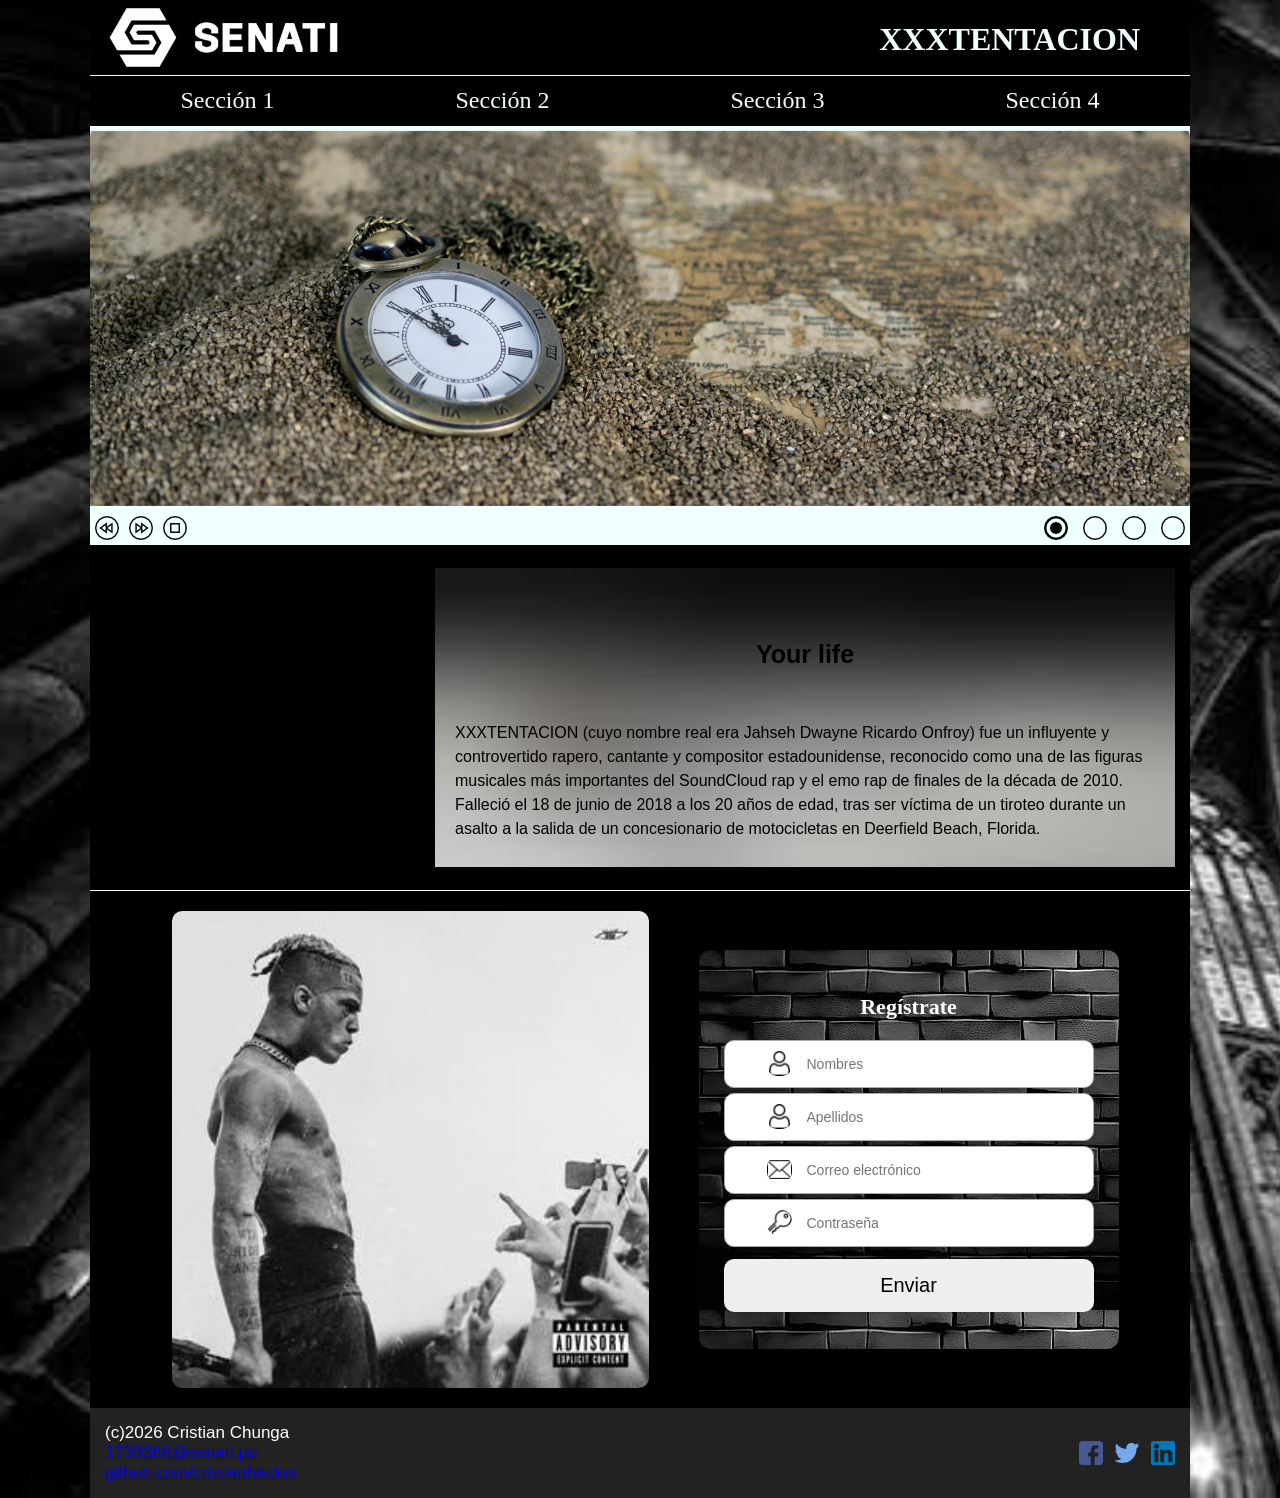
==== informe4/index.html @ c79c8ece "Add files via upload" ====
<!DOCTYPE html>
<html lang="en">
<head>
    <meta charset="UTF-8">
    <meta name="viewport" content="width=device-width, initial-scale=1.0">
    <link rel="stylesheet" href="estilos.css">
    <link rel="stylesheet" href="slider.css">
    <script src="jquery/jquery-3.7.1.js"></script>
    <script src="jquery/jquery.slides.js"></script>
    <script>
         $(function(){
           $(".slides").slidesjs({
             width: 400,
             height: 140,
             
             play: {
                 active: true,
                     // [boolean] Generate the play and stop buttons.
                     // You cannot use your own buttons. Sorry.
                 effect: "fade",
                     // [string] Can be either "slide" or "fade".
                 interval: 3000,
                     // [number] Time spent on each slide in milliseconds.
                 auto: true,
                     // [boolean] Start playing the slideshow on load.
                 swap: true,
                     // [boolean] show/hide stop and play buttons
                 pauseOnHover: true,
                     // [boolean] pause a playing slideshow on hover
                 restartDelay: 2000
                     // [number] restart delay on inactive slideshow
             }
           });
         });
</script>
    <title>informe4</title>
</head>
<body>
    <main>
    <header>
        <div class="logo">
            <img src="img/logo3.png" alt="cargando">
        </div>
        <div >
            <h1>XXXTENTACION</h1>
        </div>
    </header>
    <div class="clear"></div>
    <nav class="menu">
        <ul>
            <li>Sección 1</li>
            <li>Sección 2</li>
            <li>Sección 3</li>
            <li>Sección 4</li>
        </ul>
    </nav>
     <div class="slides" style="overflow: hidden;">
            <img src="img/1.jpg" alt="cargando">
            <img src="img/2.jpg" alt="cargando">
            <img src="img/3.jpg" alt="cargando">
            <img src="img/4.jpg" alt="cargando">
            
            
        </div>
    
    <div class="medio">
   <iframe width="560" height="315" src="https://www.youtube.com/embed/GX8Hg6kWQYI?si=SjoJHhtGorMV17J7?autoplay=1" title="YouTube video player" frameborder="0" allow="accelerometer; autoplay; clipboard-write; encrypted-media; gyroscope; picture-in-picture; web-share" referrerpolicy="strict-origin-when-cross-origin" allowfullscreen></iframe>
    <article>
        <h2>Your life</h2>
        <p>
            XXXTENTACION (cuyo nombre real era Jahseh Dwayne Ricardo Onfroy) fue un influyente y controvertido rapero, cantante y compositor estadounidense, reconocido como una de las figuras musicales más importantes del SoundCloud rap y el emo rap de finales de la década de 2010.
Falleció el 18 de junio de 2018 a los 20 años de edad, tras ser víctima de un tiroteo durante un asalto a la salida de un concesionario de motocicletas en Deerfield Beach, Florida.
        </p>
    </article>

    </div>  
    <div class="clear"></div>
    <div class="medio2">
        <img src="img/xp.jpg">
    
    <section class="formulario">
    <form method="POST" id="formulario">
        

        <h2 >Regístrate</h2>
        <p id="mensaje"></p>
        <div class="entrada">
            <img src="scv/user.png" alt="" >
            <input type="text" name="nombre" id="nombre" placeholder="Nombres" required>
        </div>
        <div class="entrada">
            <img src="scv/user.png" alt="" >
            <input type="text" name="apellido" id="apellido" placeholder="Apellidos" required>
        </div>

        <div class="entrada">
            <img src="scv/sobre.png" alt="" srcset="">
            <input type="email" name="correo" id="correo" placeholder="Correo electrónico" required>
        </div>
        <div class="entrada">
            <img src="scv/clave.png" alt="" srcset="">
            <input type="password" name="clave" id="clave" placeholder="Contraseña" required>
        </div>
        
     
        <p>
            <button id="btnEnviar" class="grabar" type="submit">Enviar</button>
        </p>
    </form>
    </section>
    </div>
    <footer>
        <div class="datosFooter" >
            <p>(c)2026 Cristian Chunga</p>
            <p><a href="mailto:1739368@senati.pe" target="_blank">1739368@senati.pe</a></p>
            <p><a href="https://github.com/cristianhacker/"  target="_blank">github.com/cristianhacker</a></p>
        </div>
        <div class="iconos">
            <a href="https://web.facebook.com/?locale=es_LA&_rdc=1&_rdr#" target="_blank">
                <img src="scv/facebook-svgrepo-com.svg">
            </a>
            <a href="https://x.com/?lang=es">
                <img src="scv/twitter-svgrepo-com.svg" alt="cargando">
            </a>
            <a href="https://pe.linkedin.com/" target="_blank">
                <img src="scv/linkedin-svgrepo-com.svg" alt="cargando" >
            </a>
        </div>
    </footer>
    </main>
    <script src="index.js"></script>
</body>
</html>
---- informe4/estilos.css ----
body{
    margin:0;
    padding: 0;
    min-height: 100vh;
    display: flex;
    justify-content: center;
    align-items: center;
    background-image: url(img/edificios\ \(1\).jpg);
    background-repeat: no-repeat;
    background-size: cover;
    
}
main{
    width: 100%;
    max-width: 1100px;
    min-height: 100vh;
    box-sizing: border-box;
    margin:0;
    padding-top: 0;
    background-color: azure;
font-family: sans-serif;}
header {
    display:flex;
    justify-content:  space-between;
    height: 75px;
background-color: black;}
header, .slides{
    margin-bottom: 0;
}   
h1{
    background-color: black;
    color:azure;
    padding-right: 50px;
    font-family: "font3";
    font-size: 2em;
}
/* Impact, Haettenschweiler, 'Arial Narrow Bold', sans-serif; */

.logo img{
    width: 100%;
    height: 100%;
    object-fit: cover;
}
/* hr{height: 2px;margin:5px;
color:azure} */
.clear{margin:0px;height: 1px;
color:azure}
.menu{
    
    height: 50px;
    background-color: black;
    
}
.menu ul{
    display: flex;
    justify-content:  space-between;
    align-items: center;
    list-style: none;
    margin:0;
    padding: 0;
    width: 100%;
    height: 50px;
    
}
.menu ul li{
    color:azure;
    background-color: black;
    line-height: 48px;
    height: 50px;
    font-family:"font1";
    font-size: 1.5em; 
    text-align: center;
    flex: 1;
    transition: 0.5 ease;

}

.menu ul li:hover{
    background-color: gray;
    transition: 0.5s;
}
.medio{
    background-color:black  ;
    background-repeat: no-repeat;
    background-size: cover;
    display:flex;
    justify-content: center;
    align-items: center;
    gap:30px;
    padding: 15px;

}

.medio article{
    
    background-image: url(img/fond.jpg);
    background-repeat: no-repeat;
    
    background-size: cover;
    
    display: grid;

}
.medio article p{
    color:black;
    line-height: 1.5;
    padding: 10px;
    padding-left: 20px;
    padding-right: 30px;
    
}
.medio article h2{
    padding-top: 7%;
    padding-bottom: 5px;
    text-align: center;
    font-size: 25px;
}

.medio2{
    display: flex;
    justify-content: center;
    align-items: center;
    gap: 30px;
    padding:20px;
     background-color: black;
}
.medio2 img{
    height: auto;
    width: 45%;
    max-width: 500px;
    margin-left: 30px;
    object-fit: cover;
    border-radius: 10px;
    
}
.formulario{
    width: 100%;
    max-width: 420px;
    margin: 20px 20px;
    padding: 25px;
    border-radius: 12px;
    background-image: url(img/fondocab.jpg);
   
    box-sizing: border-box;
    }
    

.formulario h2{
    font-size: 22px;
    text-align: center;
    margin-bottom:20px ;
    color: white;
   
}

.formulario .entrada{
    border: 1px solid #aaa;
    padding: 10px 12px;
    margin-bottom: 15px;
    margin: 5px 0px;
    border-radius: 10px;
    display:flex;
    background-color: white;
    align-items: center;
   
}
.formulario .entrada img{
    height: 25px;
    width: 25px;
    padding-bottom: 0;
    margin-right: 10px;
    
}
form h2{
    font-family: "font1";
    font-size: 50px;
}
.formulario .entrada input{
    background-color: white;
    
    width: 80%;
    font-size: 14px;
    padding: 5px;
    border: none;
    outline: none;
}

.formulario p{
    text-align: center;
    color: antiquewhite;
    margin:12px 0;
    font-size: 13px;
    
}

.formulario p .login{
    color:azure;
    text-decoration: none;
    font-weight: bold;
    
    
}

.formulario p .login:hover{
    color: cadetblue;
}

.formulario p .grabar{
    width: 100%;
    font-size: 20px;
    padding: 15px 0px;
    border-radius: 10px;
    border: none;
    cursor: pointer;
    
}

.formulario p .grabar:hover{
    background-color: cadetblue;
}
footer{font-family: 'Times New Roman', Times, serif;
    display: flex;
    justify-content: space-between;
    align-items: center;
    background-color: #222;
    color: white;
    padding: 15px;
clear: both;
box-sizing: border-box;}
footer .iconos {
    display:flex;
    align-items: center;
    gap:12px
}
footer .iconos a img{
    width: 24px;
    height: 24px;
    cursor:pointer;
    display: block;
}
.datosFooter p{
    margin:0;
    text-decoration: none;
    font-family: sans-serif;
    font-size: 17px;
}

@media screen and (max-width:550px){
    header{
        flex-direction:column;
        height: auto;
        align-items: center;
        text-align: center;
    }
    .logo{
        width: 100px;
        height: 100px;
    }
    h1{
        margin:0;
        padding: 10px;
        font-size:1.5em;
    }
    .menu{
        height: auto;
    }
    .menu ul{flex-direction:column;
    height: auto;}
    .menu ul li{
        width: 100%;
        box-sizing: border-box;
        flex: none;
        font-size: 1.1em;
    }
    .medio{
        flex-direction: column;
        gap:15px;
        padding: 10px;
    }
    .medio article{
        width: 100%;
        box-sizing: border-box;
        
    }
    .medio article p{
        padding: 10px;
        overflow-wrap: break-word
    }
    .medio iframe {
        width: 100%;
        max-width: 100%;
        height: auto;
    }

    .slides{
        width: 100%;
        box-sizing: border-box;
    }
    .slides img{
        width: 100%;
        height: auto;
    }

    .medio2{
        flex-direction: column;
        gap:20px;
        padding: 10px;
    }
    .medio2 img{
        width: 100%;
        max-width: 100%;
        height: auto;
        margin-left: 0;
    }
    .formulario{
          width: 100%;
        max-width: 420px;
        margin: 10px 0;
        padding: 15px;
    }
    footer {
        flex-direction: column;
        justify-content: center;
        text-align: center;
        gap: 15px;
    }

    footer .iconos {
        order: -1;
        justify-content: center;
        flex-wrap: wrap;
    }

    .datosFooter {
        text-align: center;
    }


}
---- informe4/slider.css ----
/* ------------------------------ */
/*      Inicio del slider         */
/* ------------------------------ */
.slides {
    background-color: azure;
    width: 100%;
    margin:0;
    border-radius: 10px;
}
a.slidesjs-previous {background-image: url("scv/backward.png");}
a.slidesjs-next {background-image: url("scv/forwards.png");}
a.slidesjs-stop {background-image: url("scv/stop.png");}
a.slidesjs-play {background-image: url("scv/play.png");}
/* Tamaño de las imágenes del slider */
.slides img {
    width: 100% !important;
    height: 100% !important;
    object-fit: contain;}
/* Posicionamiento de los botones de navegación */
a.slidesjs-previous, a.slidesjs-next, a.slidesjs-stop, a.slidesjs-play {
    background-repeat: no-repeat;
    
    width: 24px;
    height: 24px;
    margin: 5px;
    text-indent: -9999px; /* Oculta los texto predeterminados */
    float: left;
}


/* Formato para los botones de paginación  */
.slidesjs-pagination {
    float: right;
    list-style-type: none;
    margin:  0;
    padding: 1;
}

.slidesjs-pagination li {
    float: left;
    margin-left: 5px;
}

.slidesjs-pagination li a {
    display: block;
    width: 24px;
    height: 24px;
    padding: 0;
    margin: 5px;
    float: left;
    object-fit: contain;
    overflow:hidden;
    background-image: url("scv/page-clean.png");
    background-repeat: no-repeat;
    background-position: center;
    list-style-type: none;
    text-indent: -9999px;
}

.slidesjs-pagination li a.active, .slidesjs-pagination li a:hover.active { 
    background-image: url("scv/page-solid.png"); 
}
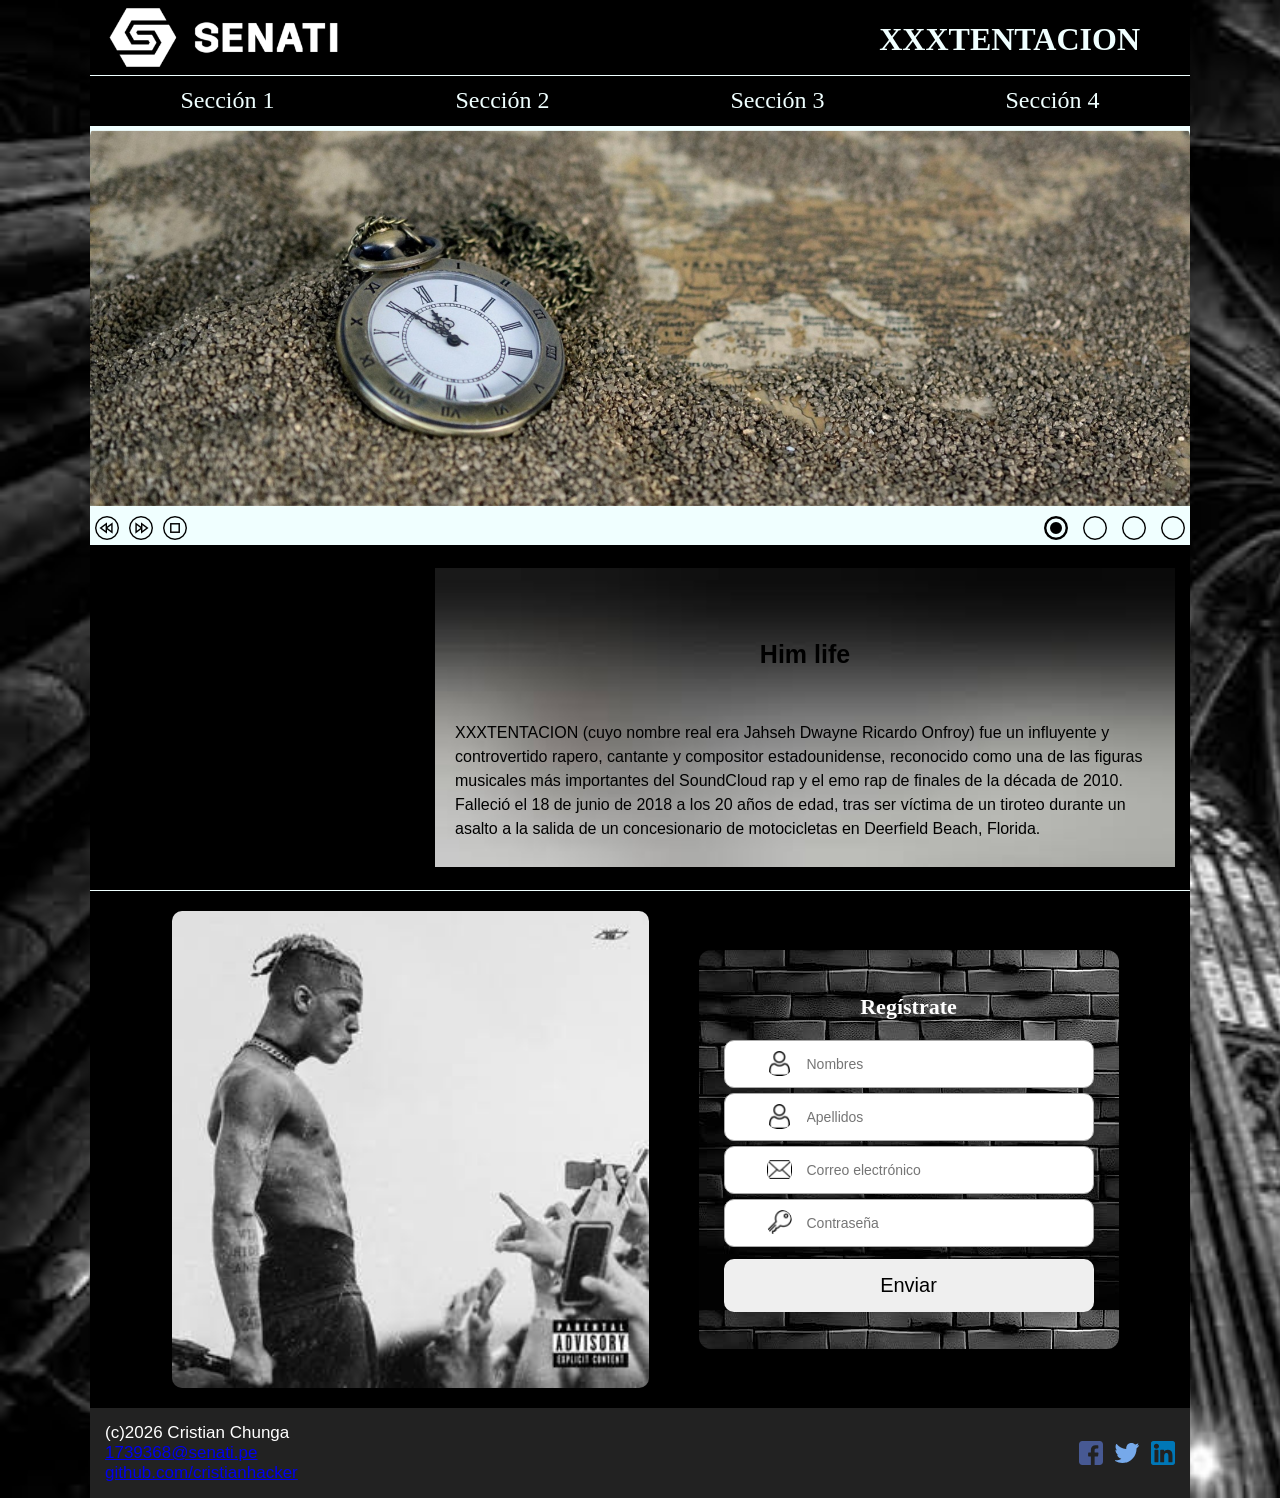
==== commit 51ebc5e2: "Update index.html" ====
--- a/informe4/index.html
+++ b/informe4/index.html
@@ -66,7 +66,7 @@
     <div class="medio">
    <iframe width="560" height="315" src="https://www.youtube.com/embed/GX8Hg6kWQYI?si=SjoJHhtGorMV17J7?autoplay=1" title="YouTube video player" frameborder="0" allow="accelerometer; autoplay; clipboard-write; encrypted-media; gyroscope; picture-in-picture; web-share" referrerpolicy="strict-origin-when-cross-origin" allowfullscreen></iframe>
     <article>
-        <h2>Your life</h2>
+        <h2>Him life</h2>
         <p>
             XXXTENTACION (cuyo nombre real era Jahseh Dwayne Ricardo Onfroy) fue un influyente y controvertido rapero, cantante y compositor estadounidense, reconocido como una de las figuras musicales más importantes del SoundCloud rap y el emo rap de finales de la década de 2010.
 Falleció el 18 de junio de 2018 a los 20 años de edad, tras ser víctima de un tiroteo durante un asalto a la salida de un concesionario de motocicletas en Deerfield Beach, Florida.
@@ -130,4 +130,4 @@
     </main>
     <script src="index.js"></script>
 </body>
-</html>+</html>
--- a/informe4/estilos.css
+++ b/informe4/estilos.css
@@ -254,7 +254,7 @@
         text-align: center;
     }
     .logo{
-        width: 100px;
+        width: 300px;
         height: 100px;
     }
     h1{
@@ -337,4 +337,4 @@
     }
 
 
-}+}
